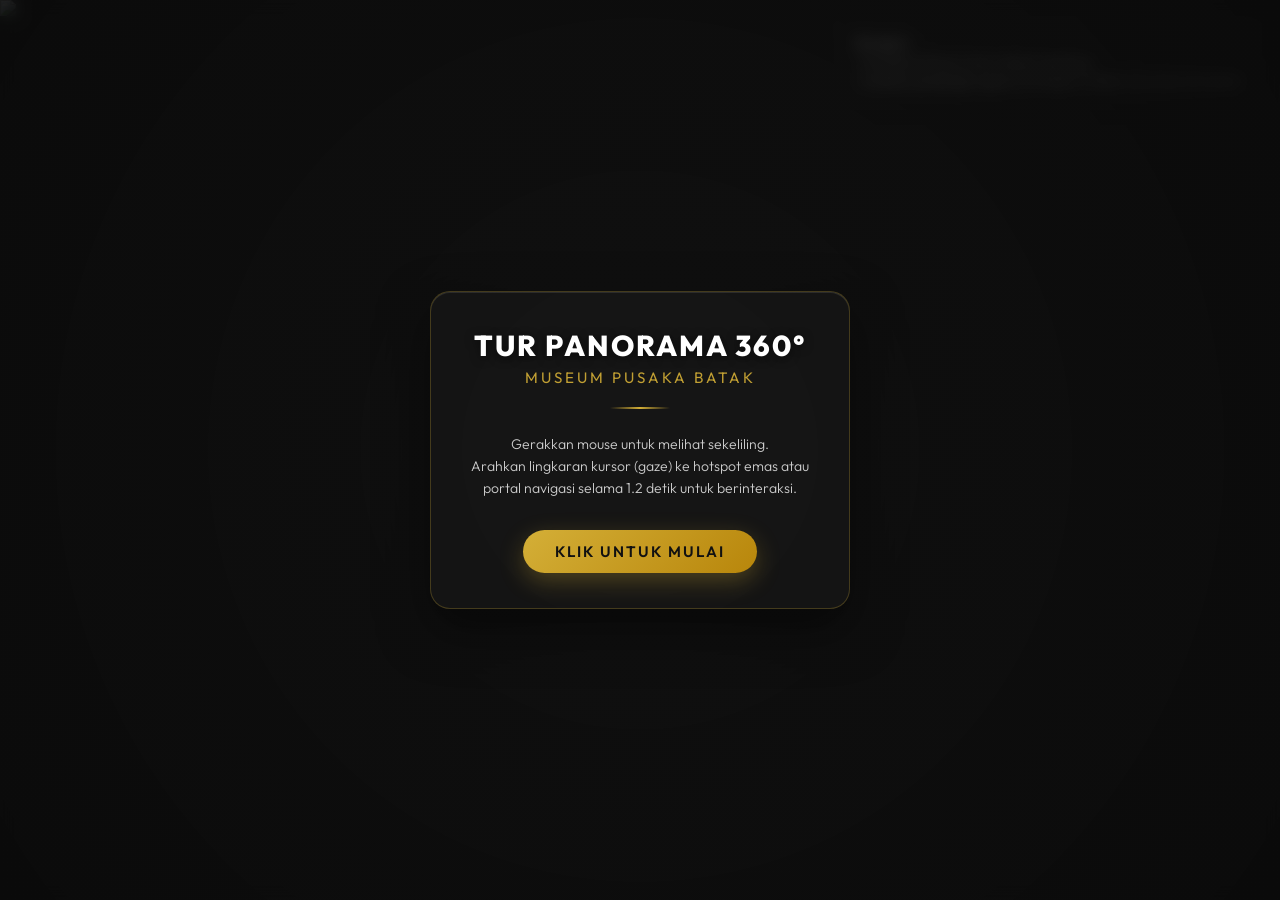
==== scene2.html @ 9d8f220d "feat: buat Scene 2 - Tur Panorama 360 dengan hotspot interaktif Sigale-gale, Tenun Ulos, dan Gorga" ====
<!DOCTYPE html>
<html lang="id">

<head>
  <meta charset="UTF-8">
  <meta name="viewport" content="width=device-width, initial-scale=1.0">
  <title>Museum Pusaka Batak — Tur Panorama 360°</title>
  <meta name="description"
    content="Tur virtual 360 derajat Museum Pusaka Batak. Klik hotspot interaktif untuk mempelajari peninggalan budaya seperti patung Sigale-gale, kain Ulos, dan ukiran Gorga.">

  <link rel="stylesheet" href="style.css">
  <script src="https://aframe.io/releases/1.5.0/aframe.min.js"></script>
  <script src="main.js"></script>

  <style>
    .popup-overlay {
      position: absolute;
      top: 0;
      left: 0;
      width: 100%;
      height: 100%;
      background: rgba(10, 8, 6, 0.85);
      backdrop-filter: blur(8px);
      -webkit-backdrop-filter: blur(8px);
      z-index: 1000;
      display: flex;
      justify-content: center;
      align-items: center;
      opacity: 0;
      visibility: hidden;
      transition: opacity 0.4s ease, visibility 0.4s ease;
    }

    .popup-overlay.active {
      opacity: 1;
      visibility: visible;
    }

    .popup-card {
      width: 90%;
      max-width: 580px;
      background: rgba(22, 17, 14, 0.95);
      border: 4px solid #b31515;
      border-image: linear-gradient(135deg, #b31515 0%, #d4af37 50%, #b31515 100%) 4;
      box-shadow: 0 15px 45px rgba(0, 0, 0, 0.8), inset 0 0 20px rgba(0, 0, 0, 0.6);
      padding: 35px;
      border-radius: 4px;
      position: relative;
      text-align: center;
      animation: popupScaleIn 0.4s cubic-bezier(0.16, 1, 0.3, 1);
    }

    @keyframes popupScaleIn {
      from {
        opacity: 0;
        transform: scale(0.9);
      }

      to {
        opacity: 1;
        transform: scale(1);
      }
    }

    .popup-close {
      position: absolute;
      top: 15px;
      right: 18px;
      background: none;
      border: none;
      color: #d4af37;
      font-size: 2.2rem;
      font-weight: 300;
      cursor: pointer;
      line-height: 1;
      transition: color 0.2s, transform 0.2s;
    }

    .popup-close:hover {
      color: #fff;
      transform: scale(1.1);
    }

    .popup-title {
      font-family: 'Outfit', sans-serif;
      font-size: 1.8rem;
      font-weight: 800;
      letter-spacing: 2px;
      text-transform: uppercase;
      color: #d4af37;
      margin-bottom: 20px;
      padding-bottom: 10px;
      border-bottom: 2px solid #b31515;
      text-shadow: 0 2px 10px rgba(0, 0, 0, 0.5);
    }

    .popup-image-container {
      width: 100%;
      height: 240px;
      overflow: hidden;
      border: 1px solid rgba(212, 175, 55, 0.3);
      margin-bottom: 20px;
      background-color: #000;
      border-radius: 4px;
    }

    .popup-image {
      width: 100%;
      height: 100%;
      object-fit: cover;
      transition: transform 0.6s ease;
    }

    .popup-card:hover .popup-image {
      transform: scale(1.04);
    }

    .popup-text {
      font-family: 'Outfit', sans-serif;
      font-size: 0.98rem;
      line-height: 1.6;
      color: #e0e0e0;
      text-align: justify;
      font-weight: 300;
      margin-bottom: 10px;
    }
  </style>

  <script>
    const HOTSPOTS_INFO = {
      'sigale-gale': {
        title: 'Sigale-gale',
        img: 'assets/hotspot-images/sigale-gale.jpg',
        text: 'Sigale-gale adalah patung kayu berartikulasi dari budaya Batak Toba, awalnya digunakan dalam ritual kematian bagi keluarga yang tidak memiliki keturunan. Boneka ini digerakkan dengan tali dan diiringi gondang (musik tradisional) dalam sebuah tarian penghormatan.'
      },
      'tenun-ulos': {
        title: 'Tenun Ulos',
        img: 'assets/hotspot-images/tenun-ulos.jpg',
        text: 'Ulos adalah kain tenun khas Batak yang dibuat dengan alat tenun tradisional (gedogan). Lebih dari sekadar kain, ulos melambangkan kehangatan, restu, dan ikatan kekeluargaan — diberikan dalam upacara pernikahan, kelahiran, hingga kematian.'
      },
      'gorga': {
        title: 'Gorga',
        img: 'assets/hotspot-images/gorga-detail.jpg',
        text: 'Gorga adalah ukiran khas rumah adat Batak dengan warna dasar merah, hitam, dan putih. Motif boraspati (cicak/tokek) melambangkan kesuburan dan keberuntungan, sering ditempatkan di bagian depan rumah sebagai penjaga dari roh jahat.'
      }
    };

    // Local handler functions for show/close popup, while hotspot-trigger component is loaded from main.js

    function showPopup(data) {
      const overlay = document.getElementById('popup-overlay');
      document.getElementById('popup-title').innerText = data.title;
      document.getElementById('popup-image').src = data.img;
      document.getElementById('popup-text').innerText = data.text;
      overlay.classList.add('active');
      window.popupActive = true;
      if (document.pointerLockElement) {
        document.exitPointerLock();
      }
    }

    function closePopup() {
      const overlay = document.getElementById('popup-overlay');
      overlay.classList.remove('active');
      window.popupActive = false;
      const scene = document.querySelector('a-scene');
      if (scene && scene.canvas) {
        scene.canvas.requestPointerLock();
      }
    }

    document.addEventListener('DOMContentLoaded', () => {
      document.getElementById('popup-close-btn').addEventListener('click', closePopup);
      document.getElementById('popup-overlay').addEventListener('click', (e) => {
        if (e.target === document.getElementById('popup-overlay')) {
          closePopup();
        }
      });
    });
  </script>
</head>

<body>

  <!-- Welcome Overlay UI -->
  <div id="overlay">
    <div class="welcome-card" style="max-width: 420px; padding: 35px;">
      <h1 class="museum-title" style="font-size: 1.8rem;">Tur Panorama 360°</h1>
      <p class="museum-subtitle" style="margin-bottom: 20px;">Museum Pusaka Batak</p>
      <div class="separator" style="margin-bottom: 25px;"></div>
      <p style="color: #ccc; font-size: 0.88rem; margin-bottom: 30px; font-weight: 300; line-height: 1.55;">
        Gerakkan mouse untuk melihat sekeliling.<br>
        Arahkan lingkaran kursor (gaze) ke hotspot emas atau portal navigasi selama 1.2 detik untuk berinteraksi.
      </p>
      <button class="enter-btn" id="enter-btn" style="font-size: 0.95rem; padding: 12px 32px;">Klik untuk Mulai</button>
    </div>
  </div>

  <!-- HUD Instructions -->
  <div id="hud-instructions">
    <strong>Navigasi:</strong><br>
    • Gerakkan Mouse untuk melihat sekeliling<br>
    • Arahkan pandangan (gaze) ke hotspot & tahan 1.2s untuk info detail
  </div>

  <!-- Popup HTML Info Dialog -->
  <div id="popup-overlay" class="popup-overlay">
    <div class="popup-card">
      <button id="popup-close-btn" class="popup-close">&times;</button>
      <h2 id="popup-title" class="popup-title">Judul Hotspot</h2>
      <div class="popup-image-container">
        <img id="popup-image" class="popup-image" src="" alt="Detail Hotspot">
      </div>
      <p id="popup-text" class="popup-text">Deskripsi penjelasan detail mengenai hotspot kebudayaan Batak.</p>
      <p
        style="color: #d4af37; font-size: 0.82rem; margin-top: 15px; font-style: italic; opacity: 0.8; font-weight: 300;">
        Klik tombol (X) atau klik di luar kotak untuk melanjutkan penjelajahan
      </p>
    </div>
  </div>

  <!-- 3D Scene Container -->
  <div id="canvas-container">
    <a-scene embedded renderer="physicallyCorrectLights: false; colorManagement: true; antialias: true;">

      <a-assets>
        <img id="sky-panorama" src="assets/panorama/panorama-batak-1.png" crossorigin="anonymous">
      </a-assets>

      <a-sky src="#sky-panorama" rotation="0 -90 0"></a-sky>

      <!-- Player: look-controls dengan pointerLockEnabled: true, WASD dinatikan -->
      <a-entity id="player">
        <a-camera id="camera" look-controls="pointerLockEnabled: true;" wasd-controls="enabled: false;"
          position="0 1.6 0">
          <a-cursor id="cursor" cursor="fuse: true; fuseTimeout: 1200" raycaster="objects: .clickable"
            material="color: #d4af37; shader: flat; opacity: 0.9" position="0 0 -1"
            geometry="primitive: ring; radiusInner: 0.015; radiusOuter: 0.025"
            animation__fusing="property: scale; startEvents: fusing; easing: easeInCubic; dur: 1200; from: 1 1 1; to: 0.2 0.2 0.2"
            animation__mouseleave="property: scale; startEvents: mouseleave; easing: easeInCubic; dur: 300; to: 1 1 1"
            animation__click="property: scale; startEvents: click; easing: easeInCubic; dur: 150; from: 0.2 0.2 0.2; to: 1 1 1">
          </a-cursor>
        </a-camera>
      </a-entity>

      <a-entity light="type: ambient; color: #ffffff; intensity: 0.8;"></a-entity>

      <!-- ================= HOTSPOTS (class clickable dipasang langsung pada mesh a-sphere) ================= -->
      <!-- Hotspot 1: Sigale-gale -->
      <a-entity position="-3.5 1.6 -2" rotation="0 58 0">
        <a-sphere radius="0.16" color="#7a1f1f" material="emissive: #7a1f1f; emissiveIntensity: 0.6;" class="clickable"
          hotspot-trigger="topic: sigale-gale">
        </a-sphere>
        <a-ring radius-inner="0.17" radius-outer="0.21" color="#ffffff" material="shader: flat; opacity: 0.9;"></a-ring>
        <a-entity text="value: Sigale-gale; align: center; color: #ffffff; width: 3; font: roboto;"
          position="0 0.35 0"></a-entity>
      </a-entity>

      <!-- Hotspot 2: Tenun Ulos -->
      <a-entity position="2.5 1.6 -3.5" rotation="0 -50 0">
        <a-sphere radius="0.16" color="#7a1f1f" material="emissive: #7a1f1f; emissiveIntensity: 0.6;" class="clickable"
          hotspot-trigger="topic: tenun-ulos">
        </a-sphere>
        <a-ring radius-inner="0.17" radius-outer="0.21" color="#ffffff" material="shader: flat; opacity: 0.9;"></a-ring>
        <a-entity text="value: Tenun Ulos; align: center; color: #ffffff; width: 3; font: roboto;"
          position="0 0.35 0"></a-entity>
      </a-entity>

      <!-- Hotspot 3: Detail Gorga (Dipindahkan berdampingan dengan Tenun Ulos) -->
      <a-entity position="0.5 1.6 -4" rotation="0 -5 0">
        <a-sphere radius="0.16" color="#7a1f1f" material="emissive: #7a1f1f; emissiveIntensity: 0.6;" class="clickable"
          hotspot-trigger="topic: gorga">
        </a-sphere>
        <a-ring radius-inner="0.17" radius-outer="0.21" color="#ffffff" material="shader: flat; opacity: 0.9;"></a-ring>
        <a-entity text="value: Detail Gorga; align: center; color: #ffffff; width: 3; font: roboto;"
          position="0 0.35 0"></a-entity>
      </a-entity>

      <!-- ================= PORTAL NAVIGASI CUSTOM (Consistent gold/red gaze portals) ================= -->
      <!-- Portal to Scene 1 (Ke Aula Utama) -->
      <a-entity position="-2.5 1.2 3" rotation="0 140 0">
        <!-- Visual dekorasi: Gold Ring (tidak perlu clickable/listener) -->
        <a-ring radius-inner="0.6" radius-outer="0.75" color="#d4af37"
          material="shader: standard; roughness: 0.1; metalness: 0.9; side: double; emissive: #d4af37; emissiveIntensity: 0.3;"
          animation="property: rotation; to: 0 0 360; dur: 8000; loop: true; easing: linear"
          animation__pulse="property: scale; to: 1.05 1.05 1.05; dir: alternate; dur: 1500; loop: true; easing: easeInOutSine">
        </a-ring>
        <!-- Visual dekorasi: Red Ring (tidak perlu clickable/listener) -->
        <a-ring radius-inner="0.77" radius-outer="0.82" color="#7a1f1f"
          material="shader: flat; side: double; opacity: 0.9"
          animation="property: rotation; to: 0 0 -360; dur: 12000; loop: true; easing: linear">
        </a-ring>
        <!-- Inner shadow background for contrast -->
        <a-ring radius-inner="0.58" radius-outer="0.59" color="#000"
          material="shader: flat; side: double; opacity: 0.5"></a-ring>
        <a-circle radius="0.59" color="#111"
          material="shader: standard; opacity: 0.4; transparent: true; roughness: 0.8; metalness: 0.1; side: double;"></a-circle>

        <!-- Hit Area Transparan (clickable + listener hotspot-trigger) -->
        <a-circle radius="0.75" material="transparent: true; opacity: 0; shader: flat; side: double;" class="clickable"
          hotspot-trigger="topic: portal-scene1">
        </a-circle>

        <!-- Label above the portal -->
        <a-entity text="value: KE AULA UTAMA; align: center; color: #ffffff; width: 3.5; font: roboto;"
          position="0 1.0 0"></a-entity>
      </a-entity>

      <!-- Portal to Scene 3 (Ke Rumah Bolon 3D) -->
      <a-entity position="2.5 1.2 3" rotation="0 -140 0">
        <!-- Visual dekorasi: Gold Ring (tidak perlu clickable/listener) -->
        <a-ring radius-inner="0.6" radius-outer="0.75" color="#d4af37"
          material="shader: standard; roughness: 0.1; metalness: 0.9; side: double; emissive: #d4af37; emissiveIntensity: 0.3;"
          animation="property: rotation; to: 0 0 360; dur: 8000; loop: true; easing: linear"
          animation__pulse="property: scale; to: 1.05 1.05 1.05; dir: alternate; dur: 1500; loop: true; easing: easeInOutSine">
        </a-ring>
        <!-- Visual dekorasi: Red Ring (tidak perlu clickable/listener) -->
        <a-ring radius-inner="0.77" radius-outer="0.82" color="#7a1f1f"
          material="shader: flat; side: double; opacity: 0.9"
          animation="property: rotation; to: 0 0 -360; dur: 12000; loop: true; easing: linear">
        </a-ring>
        <!-- Inner shadow background for contrast -->
        <a-ring radius-inner="0.58" radius-outer="0.59" color="#000"
          material="shader: flat; side: double; opacity: 0.5"></a-ring>
        <a-circle radius="0.59" color="#111"
          material="shader: standard; opacity: 0.4; transparent: true; roughness: 0.8; metalness: 0.1; side: double;"></a-circle>

        <!-- Hit Area Transparan (clickable + listener hotspot-trigger) -->
        <a-circle radius="0.75" material="transparent: true; opacity: 0; shader: flat; side: double;" class="clickable"
          hotspot-trigger="topic: portal-scene3">
        </a-circle>

        <!-- Label above the portal -->
        <a-entity text="value: RUMAH BOLON 3D; align: center; color: #ffffff; width: 3.5; font: roboto;"
          position="0 1.0 0"></a-entity>
      </a-entity>

    </a-scene>
  </div>

</body>

</html>
---- style.css ----
@import url('https://fonts.googleapis.com/css2?family=Outfit:wght@300;400;600;800&display=swap');

* {
  box-sizing: border-box;
  margin: 0;
  padding: 0;
  user-select: none;
}

body, html {
  width: 100%;
  height: 100%;
  overflow: hidden;
  font-family: 'Outfit', sans-serif;
  background-color: #111;
  color: #fff;
}

/* 3D Canvas Container */
#canvas-container {
  width: 100%;
  height: 100%;
  position: absolute;
  top: 0;
  left: 0;
  z-index: 1;
}

/* Custom Crosshair */
#crosshair {
  position: absolute;
  top: 50%;
  left: 50%;
  width: 12px;
  height: 12px;
  transform: translate(-50%, -50%);
  pointer-events: none;
  z-index: 10;
  display: flex;
  justify-content: center;
  align-items: center;
  transition: opacity 0.3s ease;
}

#crosshair::before {
  content: '';
  width: 4px;
  height: 4px;
  background-color: #D4AF37; /* Gold dot */
  border-radius: 50%;
  box-shadow: 0 0 8px #D4AF37;
}

#crosshair::after {
  content: '';
  position: absolute;
  width: 16px;
  height: 16px;
  border: 1px solid rgba(212, 175, 55, 0.4); /* Gold ring */
  border-radius: 50%;
}

/* Welcome Overlay & Instructions UI */
#overlay {
  position: absolute;
  top: 0;
  left: 0;
  width: 100%;
  height: 100%;
  background: radial-gradient(circle at center, rgba(17, 17, 17, 0.6) 0%, rgba(10, 10, 10, 0.9) 100%);
  backdrop-filter: blur(8px);
  -webkit-backdrop-filter: blur(8px);
  z-index: 100;
  display: flex;
  justify-content: center;
  align-items: center;
  transition: opacity 0.5s ease, visibility 0.5s ease;
}

#overlay.hidden {
  opacity: 0;
  visibility: hidden;
  pointer-events: none;
}

/* Glassmorphism Card */
.welcome-card {
  width: 90%;
  max-width: 550px;
  background: rgba(26, 26, 26, 0.65);
  border: 1px solid rgba(212, 175, 55, 0.25);
  box-shadow: 0 20px 50px rgba(0, 0, 0, 0.5), inset 0 1px 0 rgba(255, 255, 255, 0.1);
  border-radius: 20px;
  padding: 40px;
  text-align: center;
  animation: cardFadeIn 0.8s cubic-bezier(0.16, 1, 0.3, 1);
}

@keyframes cardFadeIn {
  from {
    opacity: 0;
    transform: translateY(30px) scale(0.95);
  }
  to {
    opacity: 1;
    transform: translateY(0) scale(1);
  }
}

.museum-title {
  font-size: 2.2rem;
  font-weight: 800;
  letter-spacing: 2px;
  text-transform: uppercase;
  color: #fff;
  margin-bottom: 5px;
  text-shadow: 0 2px 10px rgba(0, 0, 0, 0.5);
}

.museum-subtitle {
  font-size: 0.95rem;
  font-weight: 400;
  color: #D4AF37; /* Gold accent */
  letter-spacing: 3px;
  text-transform: uppercase;
  margin-bottom: 30px;
  opacity: 0.9;
}

.separator {
  width: 60px;
  height: 2px;
  background: linear-gradient(90deg, transparent, #D4AF37, transparent);
  margin: 0 auto 30px auto;
}

/* Control Instructions layout */
.instructions-section {
  display: flex;
  justify-content: space-around;
  margin-bottom: 40px;
  background: rgba(0, 0, 0, 0.2);
  border-radius: 12px;
  padding: 20px;
  border: 1px solid rgba(255, 255, 255, 0.05);
}

.control-item {
  display: flex;
  flex-direction: column;
  align-items: center;
  gap: 10px;
}

.control-icon {
  width: 44px;
  height: 44px;
  display: flex;
  align-items: center;
  justify-content: center;
  background: rgba(255, 255, 255, 0.07);
  border: 1px solid rgba(255, 255, 255, 0.15);
  border-radius: 8px;
  font-weight: 600;
  font-size: 0.9rem;
  box-shadow: 0 4px 10px rgba(0, 0, 0, 0.3);
}

.control-icon.wasd {
  width: 76px;
  font-size: 0.8rem;
  letter-spacing: 2px;
}

.control-label {
  font-size: 0.85rem;
  color: #ccc;
  font-weight: 300;
}

/* Action button */
.enter-btn {
  background: linear-gradient(135deg, #D4AF37 0%, #B8860B 100%);
  color: #111;
  font-family: 'Outfit', sans-serif;
  font-size: 1.1rem;
  font-weight: 600;
  letter-spacing: 2px;
  text-transform: uppercase;
  border: none;
  padding: 16px 40px;
  border-radius: 30px;
  cursor: pointer;
  box-shadow: 0 8px 25px rgba(212, 175, 55, 0.3);
  transition: all 0.3s cubic-bezier(0.25, 0.8, 0.25, 1);
  position: relative;
  overflow: hidden;
}

.enter-btn:hover {
  transform: translateY(-2px);
  box-shadow: 0 12px 30px rgba(212, 175, 55, 0.5);
  background: linear-gradient(135deg, #f1c40f 0%, #d4af37 100%);
}

.enter-btn:active {
  transform: translateY(1px);
  box-shadow: 0 4px 15px rgba(212, 175, 55, 0.4);
}

/* HUD / Quick Instructions (visible during exploration in top-right) */
#hud-instructions {
  position: absolute;
  top: 20px;
  right: 20px;
  background: rgba(20, 20, 20, 0.7);
  backdrop-filter: blur(5px);
  -webkit-backdrop-filter: blur(5px);
  border: 1px solid rgba(255, 255, 255, 0.1);
  border-radius: 8px;
  padding: 12px 18px;
  z-index: 10;
  pointer-events: none;
  font-size: 0.8rem;
  color: #ddd;
  line-height: 1.5;
  box-shadow: 0 5px 15px rgba(0, 0, 0, 0.3);
  opacity: 0.8;
  transition: opacity 0.3s ease;
}

#hud-instructions:hover {
  opacity: 1;
}

/* Responsive adjustment */
@media (max-width: 600px) {
  .welcome-card {
    padding: 25px 20px;
  }
  .museum-title {
    font-size: 1.6rem;
  }
  .instructions-section {
    flex-direction: column;
    gap: 15px;
    align-items: center;
  }
}
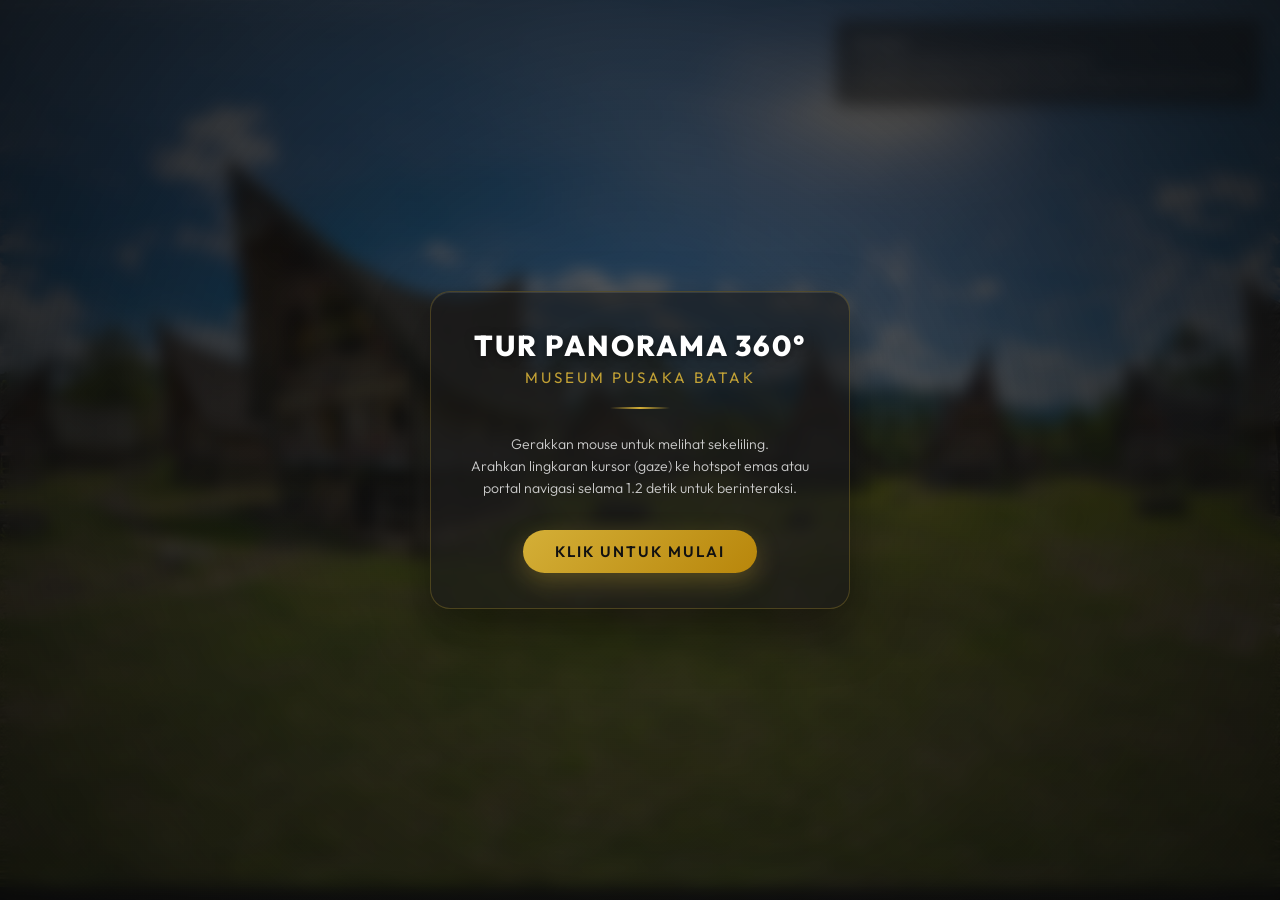
==== commit 79d81b2b: "scene2.html: fix portal lumbung padi" ====
--- a/scene2.html
+++ b/scene2.html
@@ -331,7 +331,7 @@
         </a-circle>
 
         <!-- Label above the portal -->
-        <a-entity text="value: RUMAH BOLON 3D; align: center; color: #ffffff; width: 3.5; font: roboto;"
+        <a-entity text="value: Lumbung Padi 3D; align: center; color: #ffffff; width: 3.5; font: roboto;"
           position="0 1.0 0"></a-entity>
       </a-entity>
 
--- a/style.css
+++ b/style.css
@@ -247,3 +247,53 @@
     align-items: center;
   }
 }
+
+/* Active crosshair state when hovering over clickable items */
+#crosshair.active::before {
+  transform: scale(1.5);
+  background-color: #fffae6;
+  box-shadow: 0 0 12px #D4AF37;
+}
+
+#crosshair.active::after {
+  transform: scale(1.3);
+  border-color: rgba(212, 175, 55, 0.9);
+  background: rgba(212, 175, 55, 0.1);
+}
+
+/* Navigation Bar (HUD Top) */
+#nav-bar {
+  position: absolute;
+  top: 20px;
+  left: 20px;
+  display: flex;
+  gap: 15px;
+  z-index: 100;
+}
+
+.nav-btn {
+  background: rgba(20, 15, 12, 0.7);
+  backdrop-filter: blur(8px);
+  border: 1px solid rgba(212, 175, 55, 0.3);
+  color: #D4AF37;
+  padding: 10px 20px;
+  border-radius: 8px;
+  font-family: 'Outfit', sans-serif;
+  font-size: 0.9rem;
+  font-weight: 600;
+  cursor: pointer;
+  box-shadow: 0 4px 15px rgba(0, 0, 0, 0.3);
+  transition: all 0.3s ease;
+}
+
+.nav-btn:hover {
+  background: rgba(212, 175, 55, 0.2);
+  color: #fff;
+  border-color: #D4AF37;
+  transform: translateY(-1px);
+  box-shadow: 0 6px 20px rgba(212, 175, 55, 0.2);
+}
+
+.nav-btn:active {
+  transform: translateY(1px);
+}
